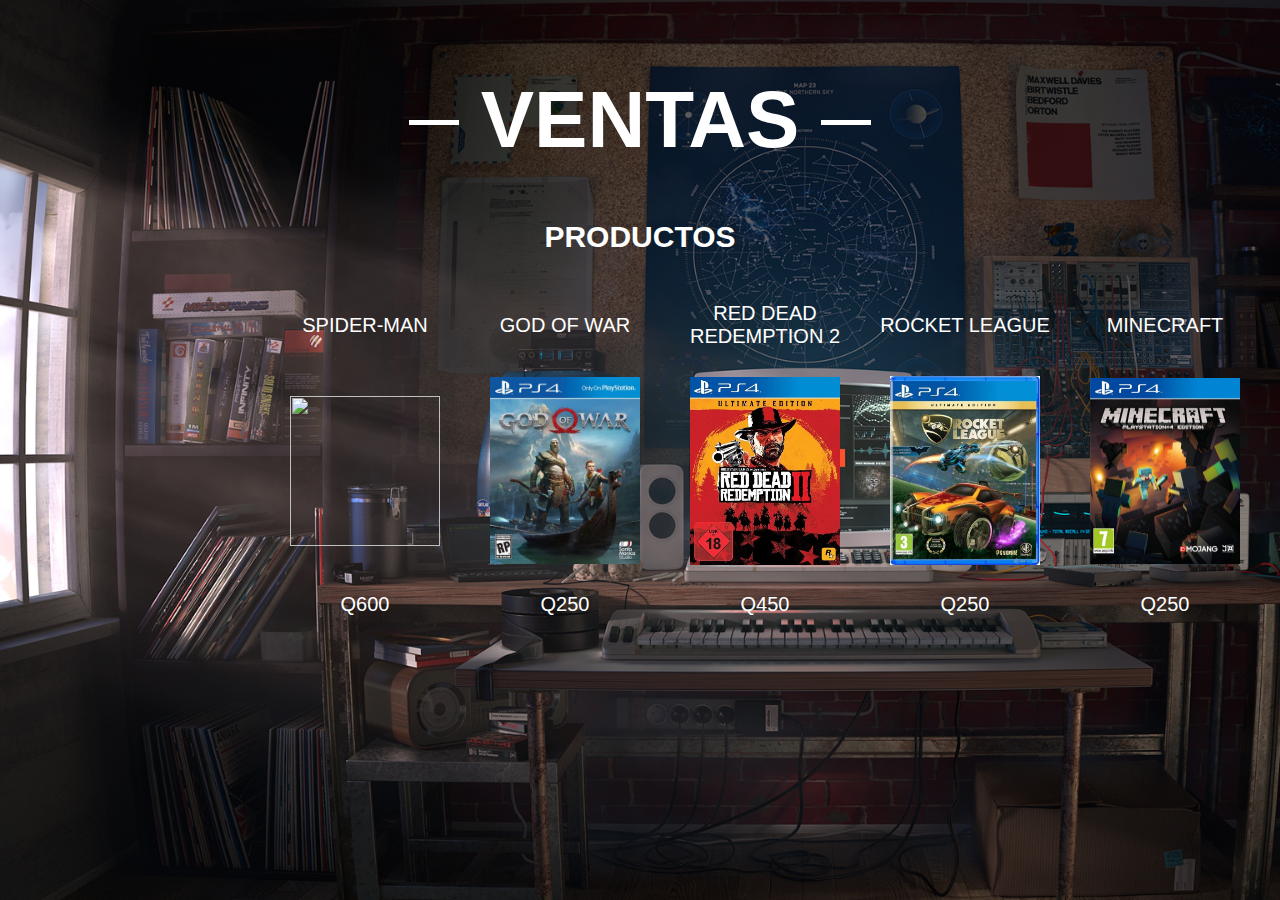
==== ventas.html @ d3532db3 "COPIA DEL REPOSITORIO VENTAS" ====
<html>
    <head>
	 <link rel="stylesheet" type="text/css" href="Estilos.css" />
	 <title>VENTAS</title>
	</head>
	<body>
	  
	    <div align="center" id="VENTAS">
		  <h1>VENTAS</h1>
	    </div>
		<div align="center" id="VENTAS">
		  <h2>PRODUCTOS</h2>
		  <table align="right" style="width:50px; height:200px">
		    <tr> 
			   <td>SPIDER-MAN</td>
			   <td>GOD OF WAR</td>
			   <td>RED DEAD REDEMPTION 2</td>
			   <td>ROCKET LEAGUE</td>
			   <td>MINECRAFT</td>
			</tr>
			<tr> 
			   <td><img src="imagenes/Spider-Man.png" style="width:150px"/></td>
			   <td><img src="imagenes/God.jpg" style="width:150px"/></td>
			   <td><img src="imagenes/Red.jpg" style="width:150px"/></td>
			   <td><img src="imagenes/Rock.jpg" style="width:150px"/></td>
			   <td><img src="imagenes/Mine.png" style="width:150px"/></td>
			</tr>
			<tr> 
			   <td>Q600</td>
			   <td>Q250</td>
			   <td>Q450</td>
			   <td>Q250</td>
			   <td>Q250</td>
			</tr>
		  </table>
	    </div>
	</body>
</html>
---- Estilos.css ----
*
{
    margin:20px;
    padding:2px;
}
body
{
	background-image: url('imagenes/f.jpg');
    background-repeat: no-repeat;
    background-attachment: fixed;
    background-size: cover;
	font-family: Bahnschrift, Comic Sans MS, "Arial";
	position:relative;
}
#ENCABEZADO
{
    text-align:center;
    color:white;
	font-size:40px;
	width:400px;
	margin:6px auto;	
}
#CONTENIDO
{
	width:400px;
	margin:6px auto;
	color:white;
		
}
#PIE
{
    text-align:center;
    width: 600px;
    margin: 6px auto;
    color: white;
	font-size:25px;
}

h1
{
	display:inline-block;
	position:relative;
}
h1::after,h1::before
{
	content:'';
	position:absolute;
	width:50px;
	height:5px;
	background-color:white;
	top:0.6em;
}
h1::before
{
	left:-70px;
}
h1::after
{
	right:-70px;
}

#VENTAS
{
    color:white;
	width:400px;
	margin:6px auto;
	font-size:40px;
}
h2
{
	font-size:30px;
}
table
{
	text-align:center;
	position:absolute;
	left:200px;
	width:500px;
	color:white;
	font-size:20px;
}
table td:hover
{
	background:#495057;
}
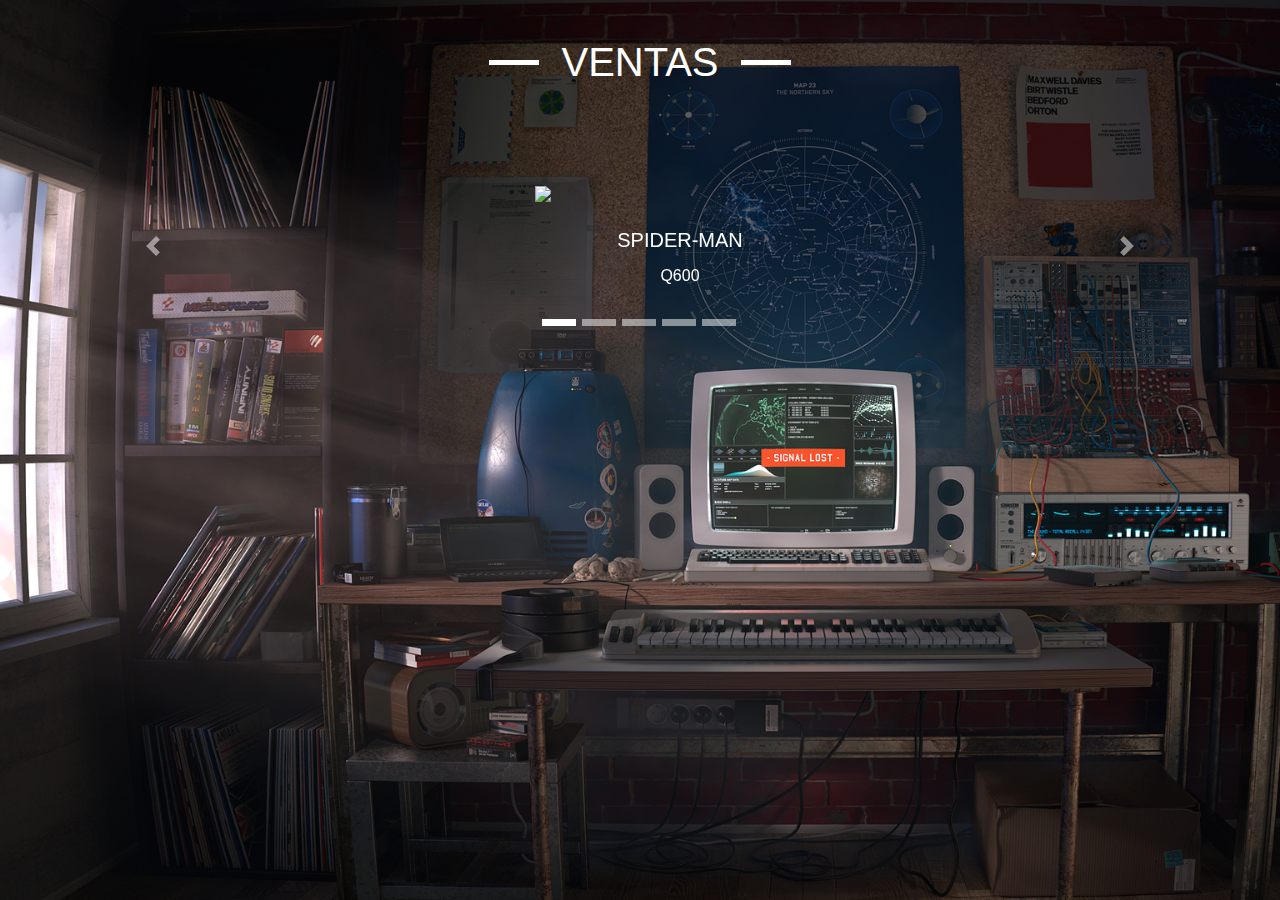
==== commit de05500b: "Estetica" ====
--- a/ventas.html
+++ b/ventas.html
@@ -1,6 +1,9 @@
-<html>
+<!DOCTYPE html>
     <head>
 	 <link rel="stylesheet" type="text/css" href="Estilos.css" />
+	 <meta charset="utf-8">
+    <meta name="viewport" content="width=device-width, initial-scale=1, shrink-to-fit=no">
+	<link rel="stylesheet" href="https://stackpath.bootstrapcdn.com/bootstrap/4.4.1/css/bootstrap.min.css" integrity="sha384-Vkoo8x4CGsO3+Hhxv8T/Q5PaXtkKtu6ug5TOeNV6gBiFeWPGFN9MuhOf23Q9Ifjh" crossorigin="anonymous">
 	 <title>VENTAS</title>
 	</head>
 	<body>
@@ -8,31 +11,62 @@
 	    <div align="center" id="VENTAS">
 		  <h1>VENTAS</h1>
 	    </div>
-		<div align="center" id="VENTAS">
-		  <h2>PRODUCTOS</h2>
-		  <table align="right" style="width:50px; height:200px">
-		    <tr> 
-			   <td>SPIDER-MAN</td>
-			   <td>GOD OF WAR</td>
-			   <td>RED DEAD REDEMPTION 2</td>
-			   <td>ROCKET LEAGUE</td>
-			   <td>MINECRAFT</td>
-			</tr>
-			<tr> 
-			   <td><img src="imagenes/Spider-Man.png" style="width:150px"/></td>
-			   <td><img src="imagenes/God.jpg" style="width:150px"/></td>
-			   <td><img src="imagenes/Red.jpg" style="width:150px"/></td>
-			   <td><img src="imagenes/Rock.jpg" style="width:150px"/></td>
-			   <td><img src="imagenes/Mine.png" style="width:150px"/></td>
-			</tr>
-			<tr> 
-			   <td>Q600</td>
-			   <td>Q250</td>
-			   <td>Q450</td>
-			   <td>Q250</td>
-			   <td>Q250</td>
-			</tr>
-		  </table>
-	    </div>
+		<div id="carouselExampleCaptions" class="carousel slide" data-ride="carousel" align="center">
+          <ol class="carousel-indicators">
+            <li data-target="#carouselExampleCaptions" data-slide-to="0" class="active"></li>
+            <li data-target="#carouselExampleCaptions" data-slide-to="1"></li>
+            <li data-target="#carouselExampleCaptions" data-slide-to="2"></li>
+			<li data-target="#carouselExampleCaptions" data-slide-to="3"></li>
+			<li data-target="#carouselExampleCaptions" data-slide-to="4"></li>
+          </ol>
+          <div class="carousel-inner">
+             <div class="carousel-item active">
+               <img src="imagenes/Spider-Man.png" class="d-block w-25">
+               <div class="text-white">
+                 <h5>SPIDER-MAN</h5>
+                 <p>Q600</p>
+               </div>
+             </div>
+             <div class="carousel-item">
+               <img src="imagenes/God.jpg" class="d-block w-25">
+                 <div class="text-white">
+                   <h5>GOD OF WAR</h5>
+                   <p>Q250</p>
+                 </div>
+             </div>
+          <div class="carousel-item">
+            <img src="imagenes/Red.jpg" class="d-block w-25">
+            <div class="text-white">
+              <h5>RED DEAD REDEMPTION</h5>
+              <p>Q450</p>
+            </div>
+          </div>
+		  <div class="carousel-item">
+            <img src="imagenes/Rock.jpg" class="d-block w-25">
+            <div class="text-white">
+              <h5>ROCKET LEAGUE</h5>
+              <p>Q150</p>
+            </div>
+          </div>
+		  <div class="carousel-item">
+            <img src="imagenes/Mine.png" class="d-block w-25">
+            <div class="text-white">
+              <h5>MINECRAFT</h5>
+              <p>Q250</p>
+            </div>
+          </div>
+        </div>
+        <a class="carousel-control-prev" href="#carouselExampleCaptions" role="button" data-slide="prev">
+          <span class="carousel-control-prev-icon" aria-hidden="true"></span>
+          <span class="sr-only">Previous</span>
+        </a>
+        <a class="carousel-control-next" href="#carouselExampleCaptions" role="button" data-slide="next">
+          <span class="carousel-control-next-icon" aria-hidden="true"></span>
+          <span class="sr-only">Next</span>
+        </a>
+        </div>
+		<script src="https://code.jquery.com/jquery-3.4.1.slim.min.js" integrity="sha384-J6qa4849blE2+poT4WnyKhv5vZF5SrPo0iEjwBvKU7imGFAV0wwj1yYfoRSJoZ+n" crossorigin="anonymous"></script>
+        <script src="https://cdn.jsdelivr.net/npm/popper.js@1.16.0/dist/umd/popper.min.js" integrity="sha384-Q6E9RHvbIyZFJoft+2mJbHaEWldlvI9IOYy5n3zV9zzTtmI3UksdQRVvoxMfooAo" crossorigin="anonymous"></script>
+        <script src="https://stackpath.bootstrapcdn.com/bootstrap/4.4.1/js/bootstrap.min.js" integrity="sha384-wfSDF2E50Y2D1uUdj0O3uMBJnjuUD4Ih7YwaYd1iqfktj0Uod8GCExl3Og8ifwB6" crossorigin="anonymous"></script>
 	</body>
 </html>